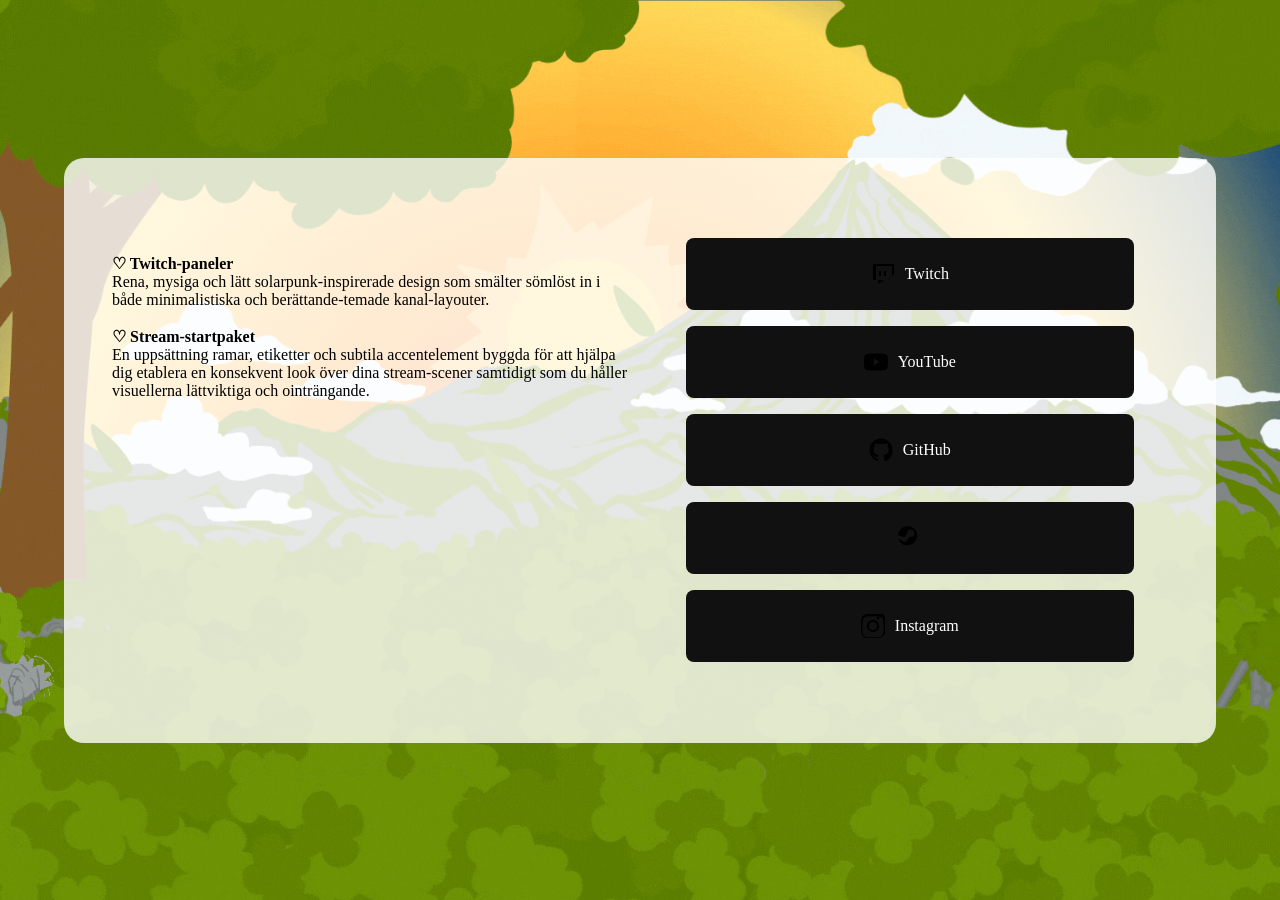
==== index.html @ b3e0ef9b "Fixes" ====
<!DOCTYPE html>
<html lang="en">
<head>
    <meta charset="UTF-8">
    <meta name="viewport" content="width=device-width, initial-scale=1.0">
    <title>Botanic Network</title>

    <link rel="icon" type="image/x-icon" href="Assets/favicon.ico">

    <link rel="stylesheet" href="Styles.css">
</head>

<body>
<div class="Pannel">
    <div class="bigcontainer">
        <div class="container">
            <div class="content">
            <p>
            <strong>♡ Twitch-paneler</strong><br>
            Rena, mysiga och lätt solarpunk-inspirerade design som smälter sömlöst in i både minimalistiska och berättande-temade kanal-layouter.
            <br><br>
            <strong>♡ Stream-startpaket</strong><br>
            En uppsättning ramar, etiketter och subtila accentelement byggda för att hjälpa dig etablera en konsekvent look över dina stream-scener samtidigt som
            du håller visuellerna lättviktiga och ointrängande.
            </p> 
            </div>

            <div class="content">
                <div class="footer-nav">
                    <ul>
                    <!-- Twitch -->
                <li><a href="https://www.twitch.tv/binarybotanic"
                    class="social-item"
                    aria-label="Twitch"
                    target="_blank"
                    rel="noopener">
                    <svg viewBox="0 0 24 24" aria-hidden="true">
                    <path d="M2 2v16h5v4l5-4h5l6-6V2H2zm19 12.5l-3.5 3.5H13l-3 3v-3H5V4h16v10.5zM15 9H13v5h2V9zm-5 0H8v5h2V9z"/>
                    </svg>
                    <span class="social-label">Twitch</span>
                </a></li>

                <!-- YouTube -->
                <li><a href="https://www.youtube.com/@BinaryBotanic"
                    class="social-item"
                    aria-label="YouTube"
                    target="_blank"
                    rel="noopener">
                    <svg viewBox="0 0 24 24" aria-hidden="true">
                    <path d="M23.498 6.186a2.997 2.997 0 00-2.108-2.115C19.71 3.5 12 3.5 12 3.5s-7.71 0-9.39.571a2.997 2.997 0 00-2.108 2.115C0 8.018 0 12 0 12s0 3.982.502 5.814a2.997 2.997 0 002.108 2.115C4.29 20.5 12 20.5 12 20.5s7.71 0 9.39-.571a2.997 2.997 0 002.108-2.115C24 15.982 24 12 24 12s0-3.982-.502-5.814zM9.75 15.5V8.5l6 3.5-6 3.5z"/>
                    </svg>
                    <span class="social-label">YouTube</span>
                </a>
                </li>

                <!-- GitHub -->
                <li><a href="https://github.com/binarybotanic"
                    class="social-item"
                    aria-label="GitHub"
                    target="_blank"
                    rel="noopener">
                    <svg viewBox="0 0 24 24" aria-hidden="true">
                    <path d="M12 .5C5.73.5.5 5.73.5 12c0 5.09 3.29 9.41 7.86 10.95.58.11.79-.25.79-.56 0-.28-.01-1.02-.02-2-3.2.7-3.88-1.54-3.88-1.54-.53-1.34-1.3-1.7-1.3-1.7-1.06-.73.08-.72.08-.72 1.17.08 1.78 1.2 1.78 1.2 1.04 1.78 2.73 1.27 3.4.97.11-.75.41-1.27.74-1.56-2.55-.29-5.23-1.27-5.23-5.66 0-1.25.45-2.27 1.2-3.07-.12-.3-.52-1.51.11-3.15 0 0 .98-.31 3.22 1.18a11.2 11.2 0 012.93-.39c.99.01 2 .13 2.94.39 2.24-1.5 3.22-1.18 3.22-1.18.63 1.64.23 2.85.11 3.15.75.8 1.2 1.82 1.2 3.07 0 4.4-2.68 5.36-5.24 5.64.42.37.8 1.1.8 2.22 0 1.6-.01 2.89-.01 3.28 0 .31.21.68.8.56A10.5 10.5 0 0023.5 12c0-6.27-5.23-11.5-11.5-11.5z"/>
                    </svg>
                    <span class="social-label">GitHub</span>
                </a>
                </li>

                <!-- Steam workshop -->
                <li><a href="https://www.instagram.com/binarybotanic/?igsh=cGNzdGxwZml3anpq"
                    class="social-item"
                    aria-label="Instagram"
                    target="_blank"
                    rel="noopener">
                    <svg viewBox="0 0 20 20" aria-hidden="true">
                    <path d="M.329 10.333A8.01 8.01 0 0 0 7.99 16C12.414 16 16 12.418 16 8s-3.586-8-8.009-8A8.006 8.006 0 0 0 0 7.468l.003.006 4.304 1.769A2.2 2.2 0 0 1 5.62 8.88l1.96-2.844-.001-.04a3.046 3.046 0 0 1 3.042-3.043 3.046 3.046 0 0 1 3.042 3.043 3.047 3.047 0 0 1-3.111 3.044l-2.804 2a2.223 2.223 0 0 1-3.075 2.11"/>
                </a>
                </li>       
                        
                <!-- Instagram -->
                <li><a href="https://www.instagram.com/binarybotanic/?igsh=cGNzdGxwZml3anpq"
                    class="social-item"
                    aria-label="Instagram"
                    target="_blank"
                    rel="noopener">
                    <svg viewBox="0 0 24 24" aria-hidden="true">
                    <path d="M12 2.163c3.204 0 3.584.012 4.85.07 1.206.056 1.97.247 2.428.415a4.92 4.92 0 011.77 1.03 4.92 4.92 0 011.03 1.77c.168.458.359 1.222.415 2.428.058 1.266.07 1.646.07 4.85s-.012 3.584-.07 4.85c-.056 1.206-.247 1.97-.415 2.428a4.92 4.92 0 01-1.03 1.77 4.92 4.92 0 01-1.77 1.03c-.458.168-1.222.359-2.428.415-1.266.058-1.646.07-4.85.07s-3.584-.012-4.85-.07c-1.206-.056-1.97-.247-2.428-.415a4.92 4.92 0 01-1.77-1.03 4.92 4.92 0 01-1.03-1.77c-.168-.458-.359-1.222-.415-2.428-.058-1.266-.07-1.646-.07-4.85s.012-3.584.07-4.85c.056-1.206.247-1.97.415-2.428a4.92 4.92 0 011.03-1.77 4.92 4.92 0 011.77-1.03c.458-.168 1.222-.359 2.428-.415 1.266-.058 1.646-.07 4.85-.07zm0-2.163C8.735 0 8.332.013 7.052.072 5.775.131 4.822.322 4.053.617a7.084 7.084 0 00-2.574 1.666A7.084 7.084 0 00.613 4.857c-.295.769-.486 1.722-.545 2.999C.013 8.332 0 8.735 0 12c0 3.265.013 3.668.072 4.948.059 1.277.25 2.23.545 2.999a7.084 7.084 0 001.666 2.574 7.084 7.084 0 002.574 1.666c.769.295 1.722.486 2.999.545C8.332 23.987 8.735 24 12 24s3.668-.013 4.948-.072c1.277-.059 2.23-.25 2.999-.545a7.084 7.084 0 002.574-1.666 7.084 7.084 0 001.666-2.574c.295-.769.486-1.722.545-2.999.059-1.28.072-1.683.072-4.948s-.013-3.668-.072-4.948c-.059-1.277-.25-2.23-.545-2.999a7.084 7.084 0 00-1.666-2.574 7.084 7.084 0 00-2.574-1.666c-.769-.295-1.722-.486-2.999-.545C15.668.013 15.265 0 12 0zM12 5.838a6.162 6.162 0 100 12.324 6.162 6.162 0 000-12.324zm0 10.162a3.999 3.999 0 110-7.998 3.999 3.999 0 010 7.998zm6.406-11.845a1.44 1.44 0 11-2.88 0 1.44 1.44 0 012.88 0z"/>
                    </svg>
                    <span class="social-label">Instagram</span>
                </a>
                </li>
                    </ul>
                </div>
            </div>
        </div>
    </div>

    <footer>

    </footer>
</body>
</html>
---- Styles.css ----
*,
*::before,
*::after {
  box-sizing: border-box;
}

body{
    display: flex;
    justify-content: center;
    align-items: center;
    min-height: 100vh;
    margin: 0;
    padding: 0;
    background-image: url('Assets/Background.gif');
    background-size: cover;
    background-position: center;
    list-style: none;
}

.Pannel{
    background-color: rgba(255, 255, 255, 0.8);
    width: min(90%, 1200px);
    min-height: 65vh;
    margin: auto;
    border-radius: 20px;
    padding: 1.5rem;
    display: flex;
    justify-content: center;
    align-items: center;
}

.container { 
  max-width: 1200px; 
  margin: 0 auto; 
}

.bigcontainer {
  padding: 2rem 0;
  color: var(--color-text);
}

.bigcontainer .container {
  padding: 0 1.5rem;
  display: flex;
  gap: 1.5rem;
  flex-direction: row;
  align-items: flex-start;
  justify-content: center;
  flex-wrap: wrap;
}


.content {
  flex: 1 1 calc(50% - 1rem);
  min-width: 280px;
  display: flex;
  flex-direction: column;
  justify-content: flex-start;
  align-items: flex-start;
  margin: 0;
  padding: 0;
}

.footer-nav {
  display: flex;
  justify-content: center;
  align-items: center;
  width: 100%;
}
.footer-nav ul { 
  list-style: none; 
  padding: 0; 
  margin: 0 auto; 
  width: 100%;
  max-width: 28rem;
  display: flex; 
  flex-direction: column;
  justify-content: center;
  gap: 1rem; 
}
.footer-nav li { 
  margin: 0; 
  width: 100%; 
}
.footer-nav a { 
  display: flex;
  width: 100%;
  justify-content: center;
  align-items: center;
  color: #fff; 
  text-decoration: none; 
  font-size: .95rem; 
  transition: color .2s ease; 
}

.footer-nav a:hover { 
  color: var(--nav-hover-link); 
}
.footer-nav .social-item {
  width: 100%;
  padding: 1.25rem 1rem;
  min-height: 4.5rem;
}
.footer-nav .social-item .social-label {
  font-size: 1rem;
}
.footer-social { 
  display: flex; 
  flex-wrap: wrap; 
  gap: 10rem; 
  align-items: center; 
  justify-content: center; 
  flex-direction: column;
}

.social-item { 
  display: flex;
  align-items: center;
  gap: .6rem; 
  padding: .45rem .7rem; 
  border-radius: .5rem; 
  background: #111; 
  text-decoration: none; 
  transition: background .3s ease, transform .2s ease; 
}

.social-item:hover { 
  background: var(--nav-hover-link); 
  transform: translateY(-2px); 
}

.social-item svg { 
  width: 1.5rem; 
  height: 1.5rem; 
  fill: var(--color-primary); 
}

.social-item:hover svg {
   fill: #272727; 
  }

.social-label { 
  font-size: .96rem; 
  color: var(--color-primary); 
  font-family: var(--font-primary); 
}

.social-item:hover .social-label { 
  color: #272727; 
}
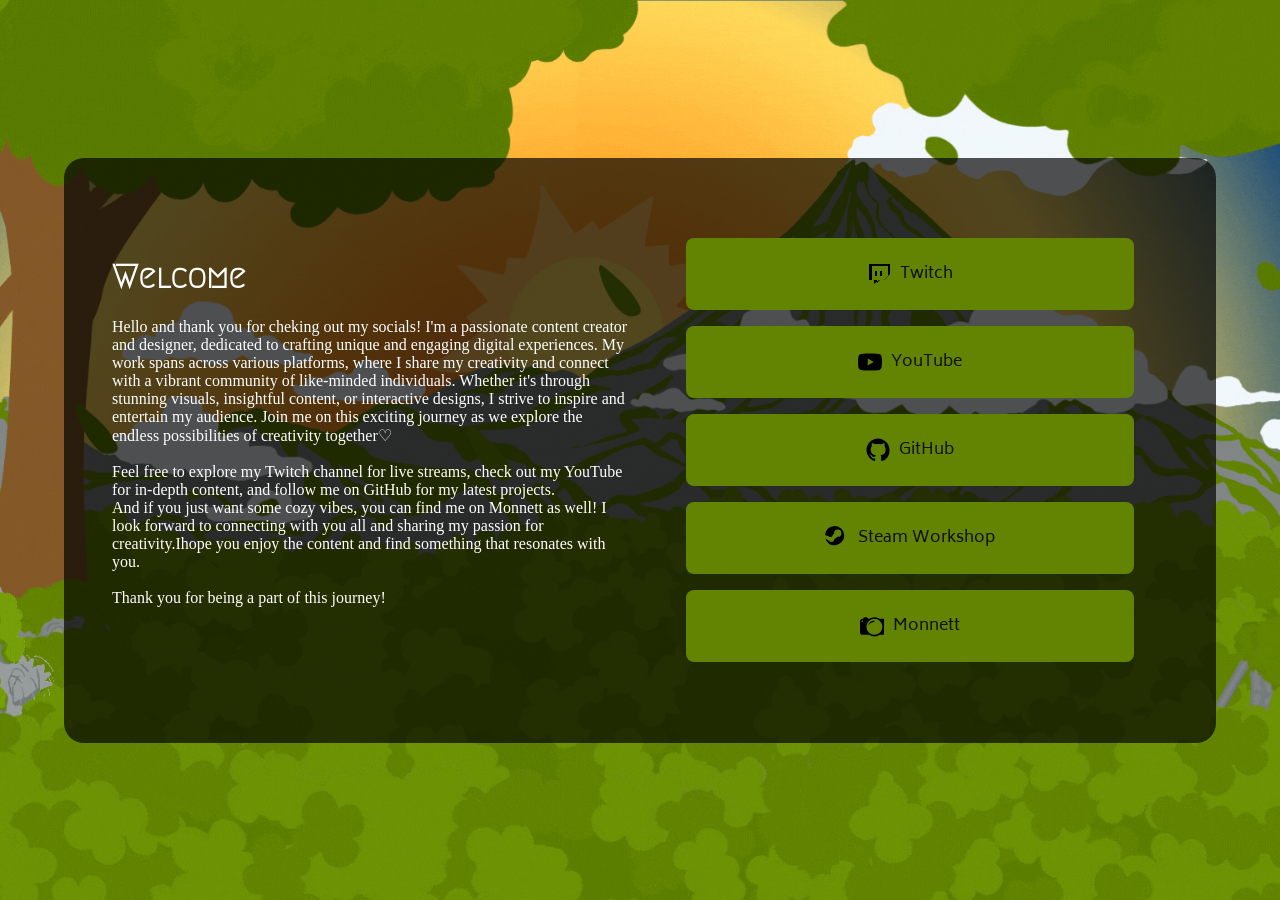
==== commit 11eda4bd: "Final fix for now" ====
--- a/index.html
+++ b/index.html
@@ -15,13 +15,17 @@
     <div class="bigcontainer">
         <div class="container">
             <div class="content">
+                <h1>Welcome</h1>
             <p>
-            <strong>♡ Twitch-paneler</strong><br>
-            Rena, mysiga och lätt solarpunk-inspirerade design som smälter sömlöst in i både minimalistiska och berättande-temade kanal-layouter.
+            Hello and thank you for cheking out my socials! I'm a passionate content creator and designer, dedicated to crafting unique and engaging digital experiences. 
+            My work spans across various platforms, where I share my creativity and connect with a vibrant community of like-minded individuals. Whether it's through stunning visuals, 
+            insightful content, or interactive designs, I strive to inspire and entertain my audience. Join me on this exciting journey as we explore the endless possibilities of creativity together♡
             <br><br>
-            <strong>♡ Stream-startpaket</strong><br>
-            En uppsättning ramar, etiketter och subtila accentelement byggda för att hjälpa dig etablera en konsekvent look över dina stream-scener samtidigt som
-            du håller visuellerna lättviktiga och ointrängande.
+            Feel free to explore my Twitch channel for live streams, check out my YouTube for in-depth content, and follow me on GitHub for my latest projects.<br>
+            And if you just want some cozy vibes, you can find me on Monnett as well! I look forward to connecting with you all and sharing my passion for creativity.Ihope you enjoy the content and find 
+            something that resonates with you. 
+            <br><br>
+            Thank you for being a part of this journey!
             </p> 
             </div>
 
@@ -67,26 +71,29 @@
                 </li>
 
                 <!-- Steam workshop -->
-                <li><a href="https://www.instagram.com/binarybotanic/?igsh=cGNzdGxwZml3anpq"
+                <li><a href="https://steamcommunity.com/id/binarybotanic/myworkshopfiles/"
                     class="social-item"
-                    aria-label="Instagram"
+                    aria-label="SteamWorkshop"
                     target="_blank"
                     rel="noopener">
                     <svg viewBox="0 0 20 20" aria-hidden="true">
                     <path d="M.329 10.333A8.01 8.01 0 0 0 7.99 16C12.414 16 16 12.418 16 8s-3.586-8-8.009-8A8.006 8.006 0 0 0 0 7.468l.003.006 4.304 1.769A2.2 2.2 0 0 1 5.62 8.88l1.96-2.844-.001-.04a3.046 3.046 0 0 1 3.042-3.043 3.046 3.046 0 0 1 3.042 3.043 3.047 3.047 0 0 1-3.111 3.044l-2.804 2a2.223 2.223 0 0 1-3.075 2.11"/>
+                    </svg>
+                    <span class="social-label">Steam Workshop</span>
                 </a>
                 </li>       
                         
-                <!-- Instagram -->
-                <li><a href="https://www.instagram.com/binarybotanic/?igsh=cGNzdGxwZml3anpq"
+                <!-- Monnett -->
+                <li><a href="https://monnett.social"
                     class="social-item"
-                    aria-label="Instagram"
+                    aria-label="Monnett"
                     target="_blank"
                     rel="noopener">
-                    <svg viewBox="0 0 24 24" aria-hidden="true">
-                    <path d="M12 2.163c3.204 0 3.584.012 4.85.07 1.206.056 1.97.247 2.428.415a4.92 4.92 0 011.77 1.03 4.92 4.92 0 011.03 1.77c.168.458.359 1.222.415 2.428.058 1.266.07 1.646.07 4.85s-.012 3.584-.07 4.85c-.056 1.206-.247 1.97-.415 2.428a4.92 4.92 0 01-1.03 1.77 4.92 4.92 0 01-1.77 1.03c-.458.168-1.222.359-2.428.415-1.266.058-1.646.07-4.85.07s-3.584-.012-4.85-.07c-1.206-.056-1.97-.247-2.428-.415a4.92 4.92 0 01-1.77-1.03 4.92 4.92 0 01-1.03-1.77c-.168-.458-.359-1.222-.415-2.428-.058-1.266-.07-1.646-.07-4.85s.012-3.584.07-4.85c.056-1.206.247-1.97.415-2.428a4.92 4.92 0 011.03-1.77 4.92 4.92 0 011.77-1.03c.458-.168 1.222-.359 2.428-.415 1.266-.058 1.646-.07 4.85-.07zm0-2.163C8.735 0 8.332.013 7.052.072 5.775.131 4.822.322 4.053.617a7.084 7.084 0 00-2.574 1.666A7.084 7.084 0 00.613 4.857c-.295.769-.486 1.722-.545 2.999C.013 8.332 0 8.735 0 12c0 3.265.013 3.668.072 4.948.059 1.277.25 2.23.545 2.999a7.084 7.084 0 001.666 2.574 7.084 7.084 0 002.574 1.666c.769.295 1.722.486 2.999.545C8.332 23.987 8.735 24 12 24s3.668-.013 4.948-.072c1.277-.059 2.23-.25 2.999-.545a7.084 7.084 0 002.574-1.666 7.084 7.084 0 001.666-2.574c.295-.769.486-1.722.545-2.999.059-1.28.072-1.683.072-4.948s-.013-3.668-.072-4.948c-.059-1.277-.25-2.23-.545-2.999a7.084 7.084 0 00-1.666-2.574 7.084 7.084 0 00-2.574-1.666c-.769-.295-1.722-.486-2.999-.545C15.668.013 15.265 0 12 0zM12 5.838a6.162 6.162 0 100 12.324 6.162 6.162 0 000-12.324zm0 10.162a3.999 3.999 0 110-7.998 3.999 3.999 0 010 7.998zm6.406-11.845a1.44 1.44 0 11-2.88 0 1.44 1.44 0 012.88 0z"/>
+                    <svg viewBox="0 0 15 15" aria-hidden="true">
+                    <path d="M5 8c0-1.657 2.343-3 4-3V4a4 4 0 0 0-4 4"/>
+                    <path d="M12.318 3h2.015C15.253 3 16 3.746 16 4.667v6.666c0 .92-.746 1.667-1.667 1.667h-2.015A5.97 5.97 0 0 1 9 14a5.97 5.97 0 0 1-3.318-1H1.667C.747 13 0 12.254 0 11.333V4.667C0 3.747.746 3 1.667 3H2a1 1 0 0 1 1-1h1a1 1 0 0 1 1 1h.682A5.97 5.97 0 0 1 9 2c1.227 0 2.367.368 3.318 1M2 4.5a.5.5 0 1 0-1 0 .5.5 0 0 0 1 0M14 8A5 5 0 1 0 4 8a5 5 0 0 0 10 0"/>
                     </svg>
-                    <span class="social-label">Instagram</span>
+                    <span class="social-label">Monnett</span>
                 </a>
                 </li>
                     </ul>
--- a/Styles.css
+++ b/Styles.css
@@ -1,3 +1,36 @@
+@import url('https://fonts.googleapis.com/css2?family=Megrim&family=Ranga&family=Biryani:wght@400;700&display=swap');
+
+:root {
+  --font-primary: 'Biryani', sans-serif;
+  --font-heading: 'Megrim', cursive;
+  --font-subhead: 'Ranga', cursive;
+}
+
+h1, .nav li { 
+  font-family: var(--font-heading); 
+}
+h2, h3 { 
+  font-family: var(--font-subhead);
+  margin-top: 1rem;
+  margin-bottom: 0rem;
+}
+h4,h5,h6 { 
+  font-family: var(--font-primary);
+  margin-top: 1rem;
+  margin-bottom: 0rem;
+
+}
+
+p {
+    margin-top: 0rem;
+    margin-bottom: 0rem;
+    color: #ffffff;
+}
+
+h1 {
+    color: #ffffff;
+}
+
 *,
 *::before,
 *::after {
@@ -18,7 +51,7 @@
 }
 
 .Pannel{
-    background-color: rgba(255, 255, 255, 0.8);
+    background-color: rgba(0, 0, 0, 0.678);
     width: min(90%, 1200px);
     min-height: 65vh;
     margin: auto;
@@ -87,14 +120,14 @@
   width: 100%;
   justify-content: center;
   align-items: center;
-  color: #fff; 
+  color: #111; 
   text-decoration: none; 
   font-size: .95rem; 
   transition: color .2s ease; 
 }
 
 .footer-nav a:hover { 
-  color: var(--nav-hover-link); 
+  color: #638403; 
 }
 .footer-nav .social-item {
   width: 100%;
@@ -119,7 +152,7 @@
   gap: .6rem; 
   padding: .45rem .7rem; 
   border-radius: .5rem; 
-  background: #111; 
+  background: #638403; 
   text-decoration: none; 
   transition: background .3s ease, transform .2s ease; 
 }
@@ -136,7 +169,7 @@
 }
 
 .social-item:hover svg {
-   fill: #272727; 
+   fill: #638403; 
   }
 
 .social-label { 
@@ -146,5 +179,53 @@
 }
 
 .social-item:hover .social-label { 
-  color: #272727; 
-}+  color: #ffffff; 
+}
+
+@media (max-width: 640px) {
+  body {
+    padding: 1rem 0;
+    background-position: top center;
+  }
+
+  .Pannel {
+    width: min(95%, 650px);
+    min-height: auto;
+    max-height: calc(100vh - 2rem);
+    padding: 1rem;
+  }
+
+  .bigcontainer {
+    padding: 1rem 0;
+  }
+
+  .bigcontainer .container {
+    gap: 1rem;
+  }
+
+  .content {
+    flex: 1 1 100%;
+    min-width: auto;
+    gap: 0.75rem;
+    align-items: stretch;
+  }
+
+  .footer-nav ul {
+    max-width: 100%;
+    gap: 0.75rem;
+  }
+
+  .footer-nav .social-item {
+    padding: 0.9rem 0.8rem;
+    min-height: 3.5rem;
+  }
+
+  .social-item svg {
+    width: 1.3rem;
+    height: 1.3rem;
+  }
+
+  .social-label {
+    font-size: 0.9rem;
+  }
+}
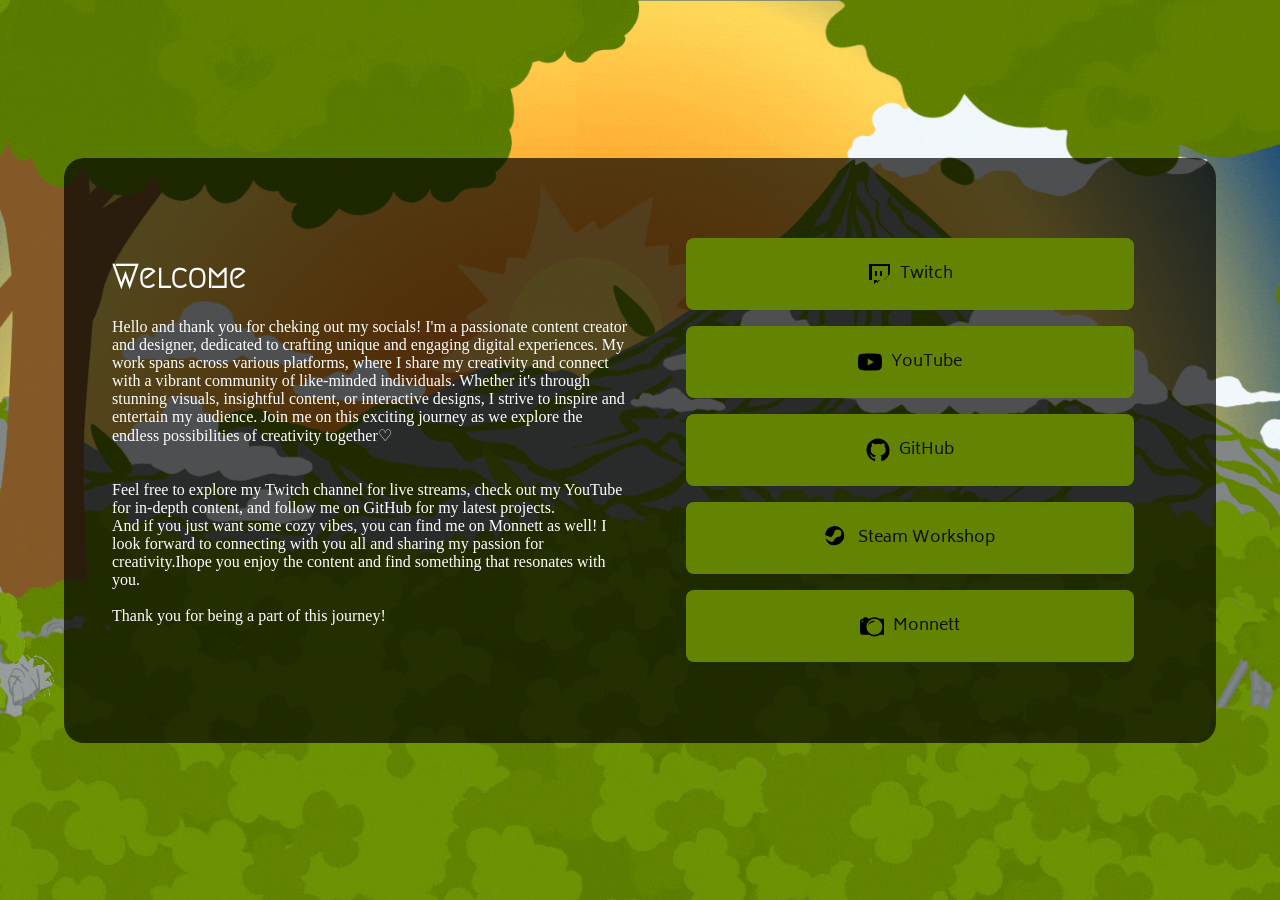
==== commit 466f3482: "Hide text" ====
--- a/index.html
+++ b/index.html
@@ -20,8 +20,9 @@
             Hello and thank you for cheking out my socials! I'm a passionate content creator and designer, dedicated to crafting unique and engaging digital experiences. 
             My work spans across various platforms, where I share my creativity and connect with a vibrant community of like-minded individuals. Whether it's through stunning visuals, 
             insightful content, or interactive designs, I strive to inspire and entertain my audience. Join me on this exciting journey as we explore the endless possibilities of creativity together♡
-            <br><br>
-            Feel free to explore my Twitch channel for live streams, check out my YouTube for in-depth content, and follow me on GitHub for my latest projects.<br>
+            </p>
+            <br>
+            <p class="hidden-mobile"><br>Feel free to explore my Twitch channel for live streams, check out my YouTube for in-depth content, and follow me on GitHub for my latest projects.<br>
             And if you just want some cozy vibes, you can find me on Monnett as well! I look forward to connecting with you all and sharing my passion for creativity.Ihope you enjoy the content and find 
             something that resonates with you. 
             <br><br>
--- a/Styles.css
+++ b/Styles.css
@@ -184,48 +184,65 @@
 
 @media (max-width: 640px) {
   body {
-    padding: 1rem 0;
+    padding: 0.75rem 0;
     background-position: top center;
+    background-image: url(Assets/Background-mobil.gif);
+    min-height: 100vh;
+    height: 100vh;
   }
 
   .Pannel {
-    width: min(95%, 650px);
+    width: min(92%, 560px);
     min-height: auto;
-    max-height: calc(100vh - 2rem);
-    padding: 1rem;
+    max-height: calc(100vh - 3rem);
+    padding: 0.65rem;
+    overflow-y: auto;
   }
 
   .bigcontainer {
-    padding: 1rem 0;
+    padding: 0.5rem 0;
   }
 
   .bigcontainer .container {
-    gap: 1rem;
+    gap: 0.6rem;
   }
 
   .content {
     flex: 1 1 100%;
     min-width: auto;
-    gap: 0.75rem;
+    gap: 0.35rem;
     align-items: stretch;
   }
 
   .footer-nav ul {
     max-width: 100%;
-    gap: 0.75rem;
+    gap: 0.35rem;
+  }
+
+  .footer-nav a {
+    font-size: 0.9rem;
   }
 
   .footer-nav .social-item {
-    padding: 0.9rem 0.8rem;
-    min-height: 3.5rem;
+    padding: 0.55rem 0.45rem;
+    min-height: 2.2rem;
+  }
+
+  .social-item {
+    gap: 0.3rem;
+    padding: 0.2rem 0.35rem;
   }
 
   .social-item svg {
-    width: 1.3rem;
-    height: 1.3rem;
+    width: 0.9rem;
+    height: 0.9rem;
   }
 
   .social-label {
-    font-size: 0.9rem;
-  }
-}
+    font-size: 0.8rem;
+  }
+
+  .hidden-mobile {
+    display: none !important;
+  }
+}
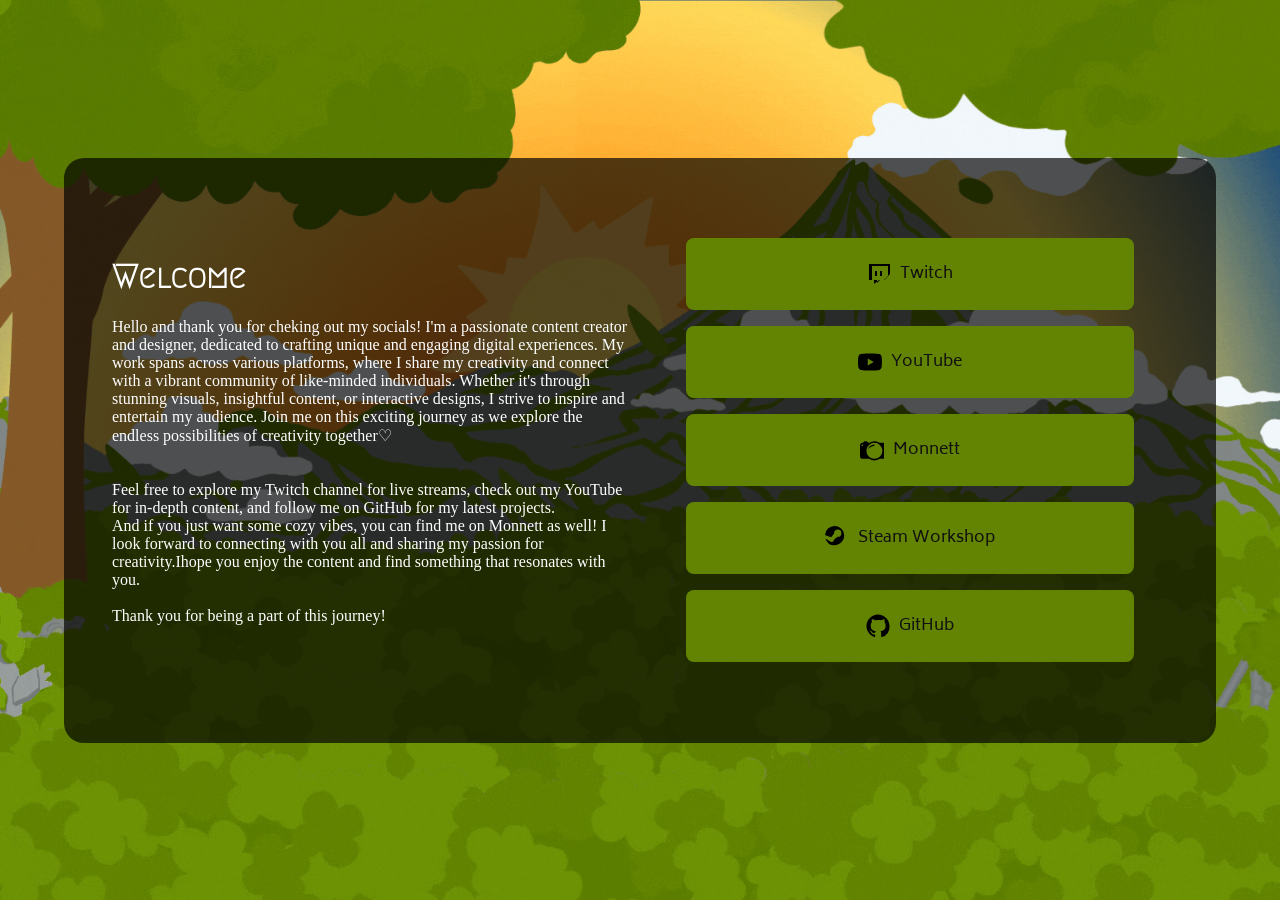
==== commit 5df0c1b9: "Changed order on links" ====
--- a/index.html
+++ b/index.html
@@ -58,16 +58,17 @@
                 </a>
                 </li>
 
-                <!-- GitHub -->
-                <li><a href="https://github.com/binarybotanic"
+                <!-- Monnett -->
+                <li><a href="https://share.monnett.social/u/binarybotanic"
                     class="social-item"
-                    aria-label="GitHub"
+                    aria-label="Monnett"
                     target="_blank"
                     rel="noopener">
-                    <svg viewBox="0 0 24 24" aria-hidden="true">
-                    <path d="M12 .5C5.73.5.5 5.73.5 12c0 5.09 3.29 9.41 7.86 10.95.58.11.79-.25.79-.56 0-.28-.01-1.02-.02-2-3.2.7-3.88-1.54-3.88-1.54-.53-1.34-1.3-1.7-1.3-1.7-1.06-.73.08-.72.08-.72 1.17.08 1.78 1.2 1.78 1.2 1.04 1.78 2.73 1.27 3.4.97.11-.75.41-1.27.74-1.56-2.55-.29-5.23-1.27-5.23-5.66 0-1.25.45-2.27 1.2-3.07-.12-.3-.52-1.51.11-3.15 0 0 .98-.31 3.22 1.18a11.2 11.2 0 012.93-.39c.99.01 2 .13 2.94.39 2.24-1.5 3.22-1.18 3.22-1.18.63 1.64.23 2.85.11 3.15.75.8 1.2 1.82 1.2 3.07 0 4.4-2.68 5.36-5.24 5.64.42.37.8 1.1.8 2.22 0 1.6-.01 2.89-.01 3.28 0 .31.21.68.8.56A10.5 10.5 0 0023.5 12c0-6.27-5.23-11.5-11.5-11.5z"/>
+                    <svg viewBox="0 0 15 15" aria-hidden="true">
+                    <path d="M5 8c0-1.657 2.343-3 4-3V4a4 4 0 0 0-4 4"/>
+                    <path d="M12.318 3h2.015C15.253 3 16 3.746 16 4.667v6.666c0 .92-.746 1.667-1.667 1.667h-2.015A5.97 5.97 0 0 1 9 14a5.97 5.97 0 0 1-3.318-1H1.667C.747 13 0 12.254 0 11.333V4.667C0 3.747.746 3 1.667 3H2a1 1 0 0 1 1-1h1a1 1 0 0 1 1 1h.682A5.97 5.97 0 0 1 9 2c1.227 0 2.367.368 3.318 1M2 4.5a.5.5 0 1 0-1 0 .5.5 0 0 0 1 0M14 8A5 5 0 1 0 4 8a5 5 0 0 0 10 0"/>
                     </svg>
-                    <span class="social-label">GitHub</span>
+                    <span class="social-label">Monnett</span>
                 </a>
                 </li>
 
@@ -82,21 +83,20 @@
                     </svg>
                     <span class="social-label">Steam Workshop</span>
                 </a>
-                </li>       
-                        
-                <!-- Monnett -->
-                <li><a href="https://monnett.social"
+                </li>  
+
+                <!-- GitHub -->
+                <li><a href="https://github.com/binarybotanic"
                     class="social-item"
-                    aria-label="Monnett"
+                    aria-label="GitHub"
                     target="_blank"
                     rel="noopener">
-                    <svg viewBox="0 0 15 15" aria-hidden="true">
-                    <path d="M5 8c0-1.657 2.343-3 4-3V4a4 4 0 0 0-4 4"/>
-                    <path d="M12.318 3h2.015C15.253 3 16 3.746 16 4.667v6.666c0 .92-.746 1.667-1.667 1.667h-2.015A5.97 5.97 0 0 1 9 14a5.97 5.97 0 0 1-3.318-1H1.667C.747 13 0 12.254 0 11.333V4.667C0 3.747.746 3 1.667 3H2a1 1 0 0 1 1-1h1a1 1 0 0 1 1 1h.682A5.97 5.97 0 0 1 9 2c1.227 0 2.367.368 3.318 1M2 4.5a.5.5 0 1 0-1 0 .5.5 0 0 0 1 0M14 8A5 5 0 1 0 4 8a5 5 0 0 0 10 0"/>
+                    <svg viewBox="0 0 24 24" aria-hidden="true">
+                    <path d="M12 .5C5.73.5.5 5.73.5 12c0 5.09 3.29 9.41 7.86 10.95.58.11.79-.25.79-.56 0-.28-.01-1.02-.02-2-3.2.7-3.88-1.54-3.88-1.54-.53-1.34-1.3-1.7-1.3-1.7-1.06-.73.08-.72.08-.72 1.17.08 1.78 1.2 1.78 1.2 1.04 1.78 2.73 1.27 3.4.97.11-.75.41-1.27.74-1.56-2.55-.29-5.23-1.27-5.23-5.66 0-1.25.45-2.27 1.2-3.07-.12-.3-.52-1.51.11-3.15 0 0 .98-.31 3.22 1.18a11.2 11.2 0 012.93-.39c.99.01 2 .13 2.94.39 2.24-1.5 3.22-1.18 3.22-1.18.63 1.64.23 2.85.11 3.15.75.8 1.2 1.82 1.2 3.07 0 4.4-2.68 5.36-5.24 5.64.42.37.8 1.1.8 2.22 0 1.6-.01 2.89-.01 3.28 0 .31.21.68.8.56A10.5 10.5 0 0023.5 12c0-6.27-5.23-11.5-11.5-11.5z"/>
                     </svg>
-                    <span class="social-label">Monnett</span>
+                    <span class="social-label">GitHub</span>
                 </a>
-                </li>
+                </li>     
                     </ul>
                 </div>
             </div>
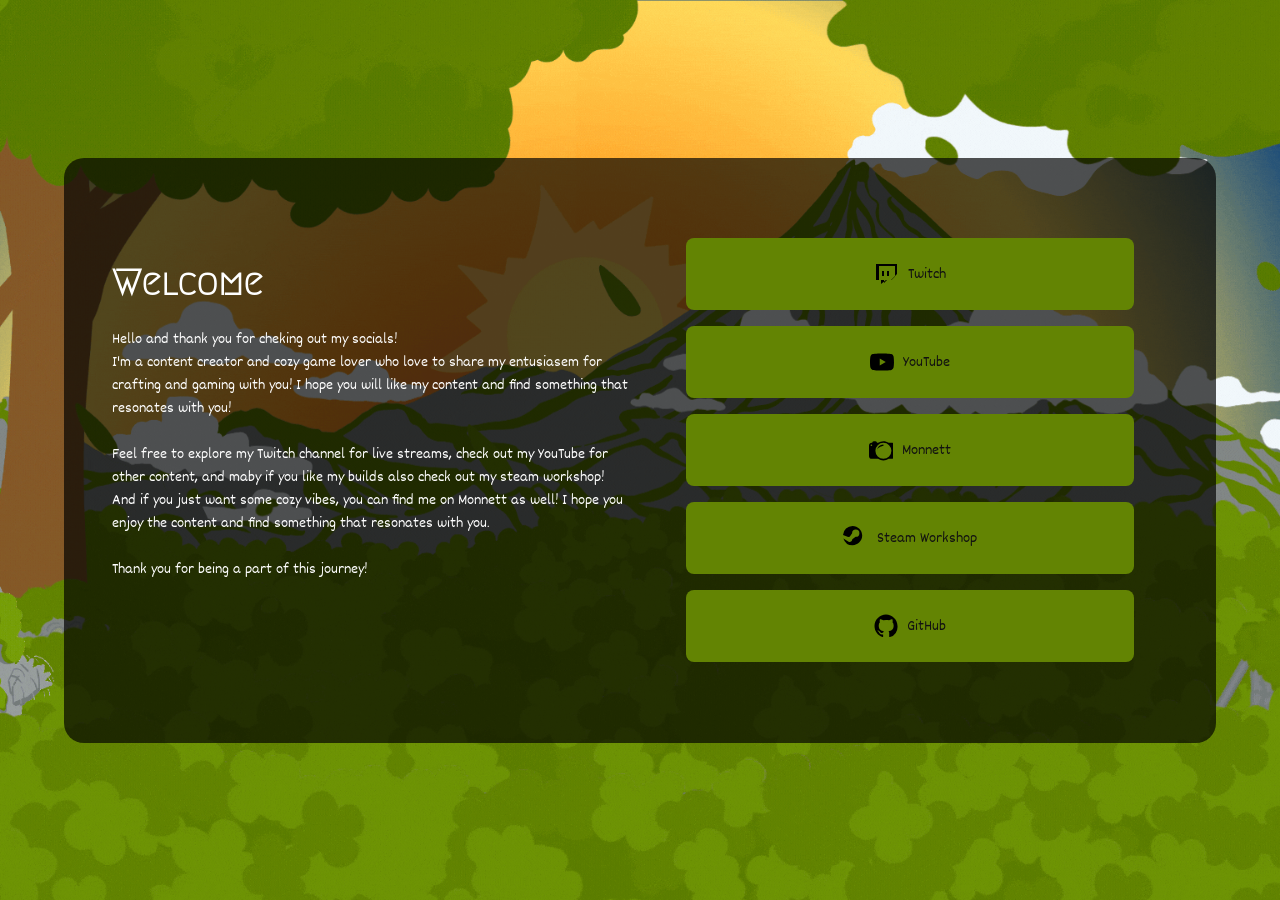
==== commit af6e487e: "Fixes the font import and updates the welcome message in index.html" ====
--- a/index.html
+++ b/index.html
@@ -17,14 +17,15 @@
             <div class="content">
                 <h1>Welcome</h1>
             <p>
-            Hello and thank you for cheking out my socials! I'm a passionate content creator and designer, dedicated to crafting unique and engaging digital experiences. 
-            My work spans across various platforms, where I share my creativity and connect with a vibrant community of like-minded individuals. Whether it's through stunning visuals, 
-            insightful content, or interactive designs, I strive to inspire and entertain my audience. Join me on this exciting journey as we explore the endless possibilities of creativity together♡
+            Hello and thank you for cheking out my socials!<br>
+            I'm a content creator and cozy game lover who love to share my entusiasem for crafting and gaming with you!
+            I hope you will like my content and find something that resonates with you!
             </p>
-            <br>
-            <p class="hidden-mobile"><br>Feel free to explore my Twitch channel for live streams, check out my YouTube for in-depth content, and follow me on GitHub for my latest projects.<br>
-            And if you just want some cozy vibes, you can find me on Monnett as well! I look forward to connecting with you all and sharing my passion for creativity.Ihope you enjoy the content and find 
-            something that resonates with you. 
+            
+            <p class="hidden-mobile"><br>Feel free to explore my Twitch channel for live streams, check out my YouTube for other content, 
+            and maby if you like my builds also check out my steam workshop!<br>
+            And if you just want some cozy vibes, you can find me on Monnett as well! 
+            I hope you enjoy the content and find something that resonates with you. 
             <br><br>
             Thank you for being a part of this journey!
             </p> 
--- a/Styles.css
+++ b/Styles.css
@@ -1,30 +1,22 @@
-@import url('https://fonts.googleapis.com/css2?family=Megrim&family=Ranga&family=Biryani:wght@400;700&display=swap');
+@import url('https://fonts.googleapis.com/css2?family=Megrim&family=Ranga&family=Dekko:wght@400;700&display=swap');
 
 :root {
-  --font-primary: 'Biryani', sans-serif;
+  --font-primary: 'Dekko', cursive;
   --font-heading: 'Megrim', cursive;
-  --font-subhead: 'Ranga', cursive;
+  --font-subhead: 'Dekko', cursive;
 }
 
 h1, .nav li { 
   font-family: var(--font-heading); 
 }
-h2, h3 { 
-  font-family: var(--font-subhead);
-  margin-top: 1rem;
-  margin-bottom: 0rem;
-}
-h4,h5,h6 { 
+
+
+p {
   font-family: var(--font-primary);
-  margin-top: 1rem;
-  margin-bottom: 0rem;
-
-}
-
-p {
     margin-top: 0rem;
     margin-bottom: 0rem;
     color: #ffffff;
+    font-size: medium;
 }
 
 h1 {
@@ -92,6 +84,7 @@
   align-items: flex-start;
   margin: 0;
   padding: 0;
+  font-size: large;
 }
 
 .footer-nav {
@@ -122,7 +115,7 @@
   align-items: center;
   color: #111; 
   text-decoration: none; 
-  font-size: .95rem; 
+  font-size: 0.95rem; 
   transition: color .2s ease; 
 }
 
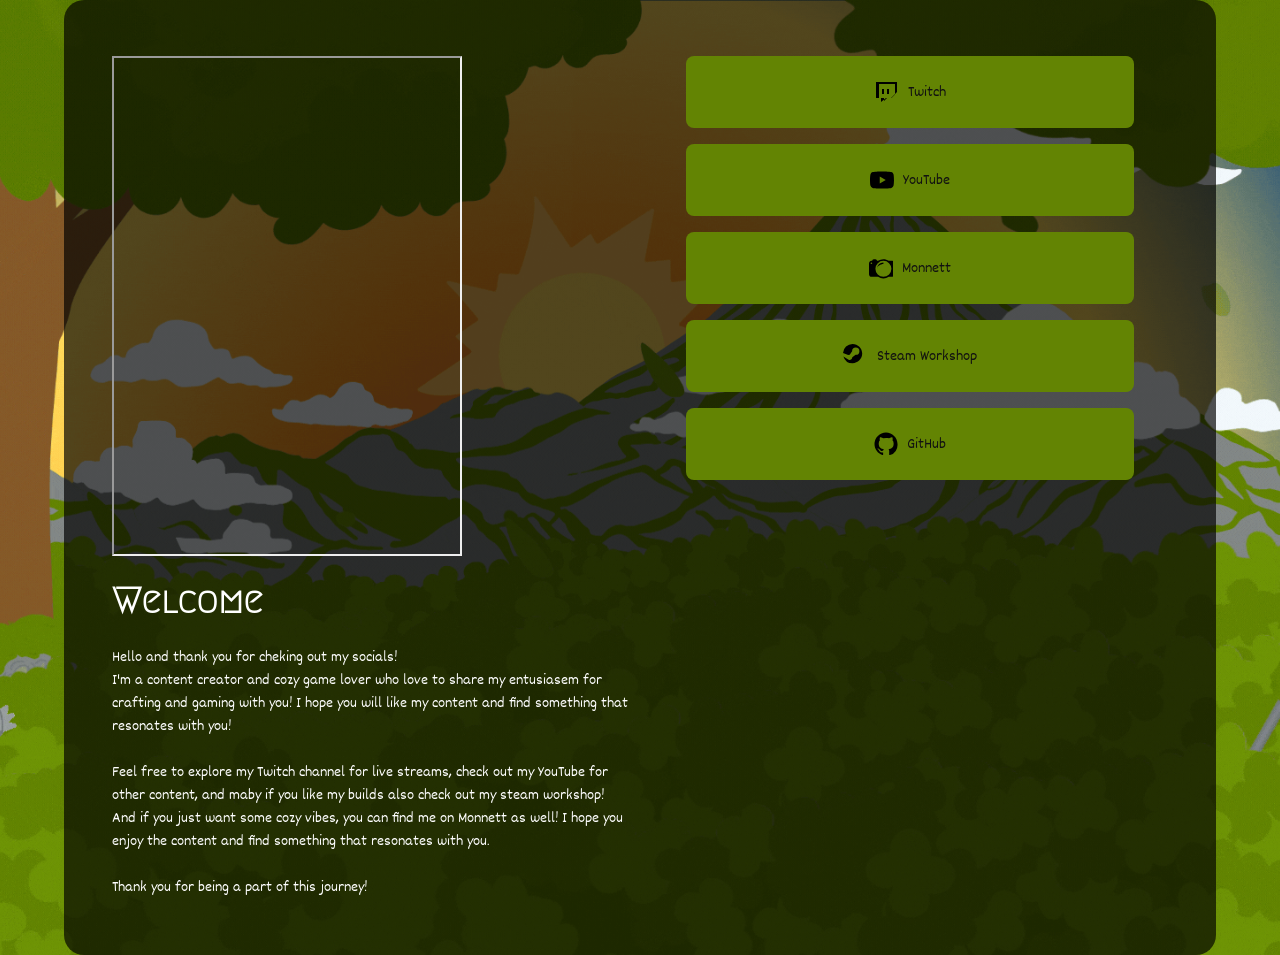
==== commit 5191ae71: "test" ====
--- a/index.html
+++ b/index.html
@@ -15,6 +15,11 @@
     <div class="bigcontainer">
         <div class="container">
             <div class="content">
+            <iframe id="twitch-chat-embed"
+        src="https://www.twitch.tv/binarybotanic/embed/twitchdev/chat?parent=dev.twitch.tv"
+        height="500"
+        width="350">
+        </iframe>
                 <h1>Welcome</h1>
             <p>
             Hello and thank you for cheking out my socials!<br>
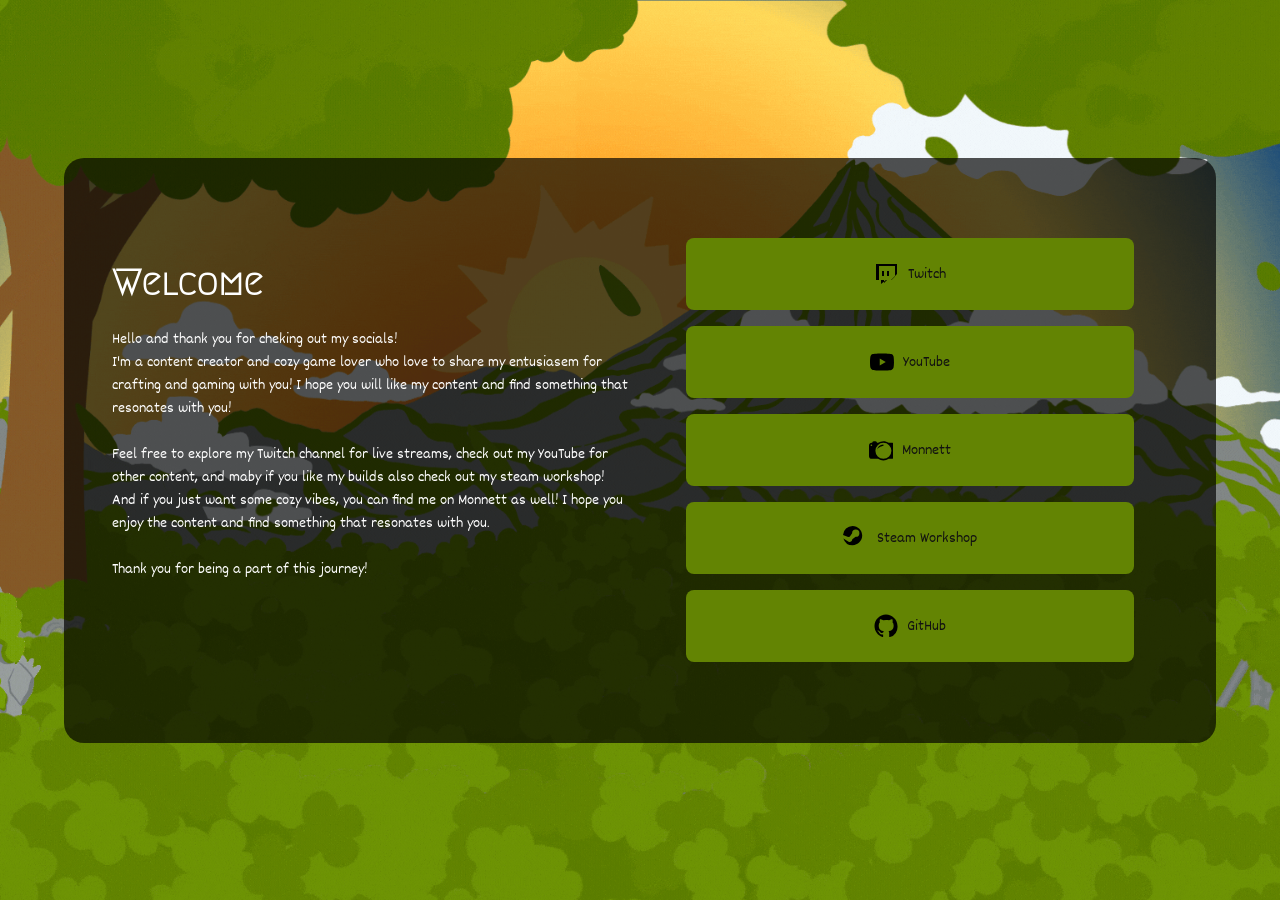
==== commit 833ea71e: "Bad test" ====
--- a/index.html
+++ b/index.html
@@ -15,11 +15,6 @@
     <div class="bigcontainer">
         <div class="container">
             <div class="content">
-            <iframe id="twitch-chat-embed"
-        src="https://www.twitch.tv/binarybotanic/embed/twitchdev/chat?parent=dev.twitch.tv"
-        height="500"
-        width="350">
-        </iframe>
                 <h1>Welcome</h1>
             <p>
             Hello and thank you for cheking out my socials!<br>
